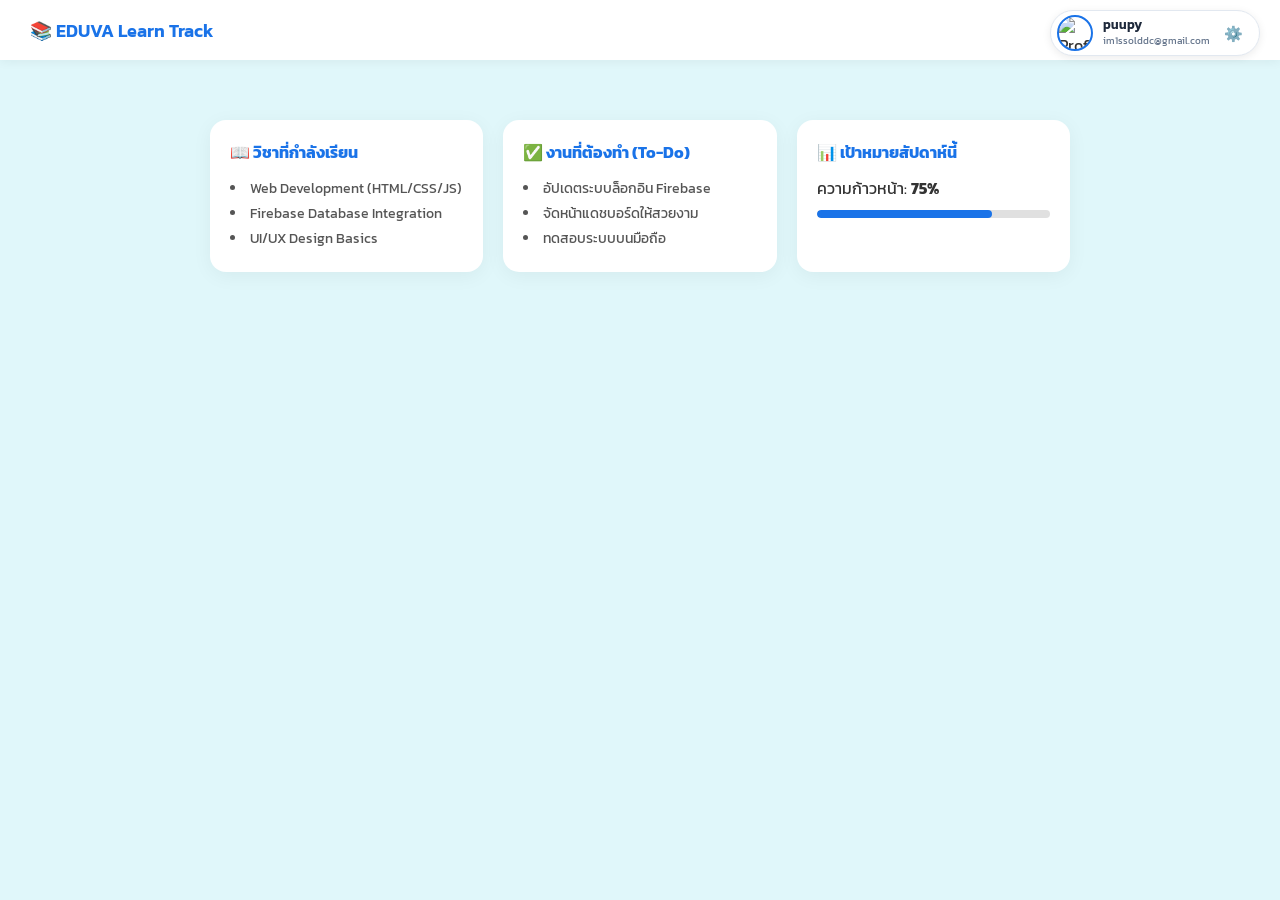
==== index.html @ 309506ca "Update index.html" ====
<!DOCTYPE html>
<html lang="th">
<head>
    <meta charset="UTF-8">
    <meta name="viewport" content="width=device-width, initial-scale=1.0">
    <title>EDUVA Learn Track</title>
    <link href="https://fonts.googleapis.com/css2?family=Kanit:wght@300;400;600&display=swap" rel="stylesheet">
    <link rel="stylesheet" href="style.css?v=9999">
</head>
<body>

    <!-- แถบด้านบน Navbar -->
    <header class="navbar">
        <div class="logo">📚 EDUVA Learn Track</div>

        <!-- โปรไฟล์และปุ่มตั้งค่าขวาบนสุด -->
        <div class="user-profile-wrapper">
            <div class="profile-card-top">
                <img id="profile-img" src="https://cdn-icons-png.flaticon.com/512/3135/3135715.png" alt="Profile" class="user-avatar">
                <div class="user-info">
                    <h2 id="username-text" class="username">puupy</h2>
                    <p class="email">im1ssolddc@gmail.com</p>
                </div>
                <button id="settings-btn" class="settings-btn" title="ตั้งค่าโปรไฟล์">⚙️</button>
            </div>

            <!-- เมนูป๊อปอัพตั้งค่า -->
            <div id="settings-menu" class="settings-dropdown hidden">
                <div class="input-group">
                    <label>✏️ เปลี่ยนชื่อโปรไฟล์</label>
                    <div class="input-inline">
                        <input type="text" id="name-input" placeholder="กรอกชื่อใหม่">
                        <button id="save-name-btn">บันทึก</button>
                    </div>
                </div>
                <div class="input-group">
                    <label>🖼️ อัปโหลดรูปโปรไฟล์</label>
                    <input type="file" id="image-input" accept="image/*">
                </div>
            </div>
        </div>
    </header>

    <!-- คอนเทนเนอร์เนื้อหาหลักตรงกลาง -->
    <main class="dashboard-container">
        <section class="grid-cards">
            <div class="card">
                <h3>📖 วิชาที่กำลังเรียน</h3>
                <ul>
                    <li>Web Development (HTML/CSS/JS)</li>
                    <li>Firebase Database Integration</li>
                    <li>UI/UX Design Basics</li>
                </ul>
            </div>

            <div class="card">
                <h3>✅ งานที่ต้องทำ (To-Do)</h3>
                <ul>
                    <li>อัปเดตระบบล็อกอิน Firebase</li>
                    <li>จัดหน้าแดชบอร์ดให้สวยงาม</li>
                    <li>ทดสอบระบบบนมือถือ</li>
                </ul>
            </div>

            <div class="card">
                <h3>📊 เป้าหมายสัปดาห์นี้</h3>
                <p>ความก้าวหน้า: <strong>75%</strong></p>
                <div class="progress-bar">
                    <div class="progress-fill" style="width: 75%;"></div>
                </div>
            </div>
        </section>
    </main>

    <script type="module" src="app.js?v=9999"></script>
</body>
</html>
---- style.css ----
* {
    margin: 0;
    padding: 0;
    box-sizing: border-box;
    font-family: 'Kanit', sans-serif;
}

body {
    min-height: 100vh;
    background-color: #e0f7fa;
    color: #333;
    position: relative;
}

/* แถบ Navbar ด้านบน */
.navbar {
    width: 100%;
    height: 60px;
    padding: 0 30px;
    background: #ffffff;
    box-shadow: 0 2px 10px rgba(0, 0, 0, 0.05);
    display: flex;
    align-items: center;
}

.logo {
    font-weight: 600;
    font-size: 18px;
    color: #1a73e8;
}

/* ล็อกตำแหน่งโปรไฟล์ไว้มุมขวาบนสุดแบบเด็ดขาด */
.user-profile-wrapper {
    position: fixed !important;
    top: 10px !important;
    right: 20px !important;
    z-index: 9999 !important;
}

.profile-card-top {
    display: flex;
    align-items: center;
    gap: 10px;
    background: #ffffff;
    padding: 4px 12px 4px 6px;
    border-radius: 30px;
    border: 1px solid #e2e8f0;
    box-shadow: 0 2px 8px rgba(0, 0, 0, 0.08);
}

.user-avatar {
    width: 36px !important;
    height: 36px !important;
    border-radius: 50%;
    object-fit: cover;
    border: 2px solid #1a73e8;
}

.user-info {
    display: flex;
    flex-direction: column;
    text-align: left;
}

.username {
    font-size: 13px;
    font-weight: 600;
    line-height: 1.1;
    color: #1e293b;
}

.email {
    font-size: 10px;
    color: #64748b;
}

.settings-btn {
    background: none;
    border: none;
    font-size: 15px;
    cursor: pointer;
    padding: 2px 4px;
    border-radius: 50%;
    transition: transform 0.2s ease;
}

.settings-btn:hover {
    transform: rotate(45deg);
}

/* เมนูป๊อปอัพตั้งค่า */
.settings-dropdown {
    position: absolute;
    top: 48px;
    right: 0;
    width: 250px;
    background: #ffffff;
    padding: 14px;
    border-radius: 12px;
    box-shadow: 0 8px 24px rgba(0, 0, 0, 0.15);
    border: 1px solid #e2e8f0;
    display: flex;
    flex-direction: column;
    gap: 10px;
}

.hidden {
    display: none !important;
}

.input-group {
    display: flex;
    flex-direction: column;
    gap: 4px;
    font-size: 12px;
    color: #475569;
}

.input-inline {
    display: flex;
    gap: 6px;
}

.input-inline input {
    flex: 1;
    padding: 5px 8px;
    border: 1px solid #cbd5e1;
    border-radius: 6px;
    font-size: 12px;
    outline: none;
}

.input-inline button {
    padding: 5px 10px;
    background: #1a73e8;
    color: white;
    border: none;
    border-radius: 6px;
    cursor: pointer;
    font-size: 12px;
}

.input-group input[type="file"] {
    font-size: 11px;
}

/* คอนเทนเนอร์เนื้อหาหลัก */
.dashboard-container {
    max-width: 900px;
    margin: 60px auto 40px auto;
    padding: 0 20px;
}

.grid-cards {
    display: grid;
    grid-template-columns: repeat(auto-fit, minmax(260px, 1fr));
    gap: 20px;
}

.card {
    background: #ffffff;
    padding: 20px;
    border-radius: 16px;
    box-shadow: 0 4px 20px rgba(0, 0, 0, 0.05);
}

.card h3 {
    font-size: 16px;
    margin-bottom: 12px;
    color: #1a73e8;
}

.card ul {
    list-style-position: inside;
    font-size: 14px;
    color: #555;
    line-height: 1.8;
}

.progress-bar {
    width: 100%;
    height: 8px;
    background: #e0e0e0;
    border-radius: 10px;
    margin-top: 10px;
    overflow: hidden;
}

.progress-fill {
    height: 100%;
    background: #1a73e8;
    border-radius: 10px;
}
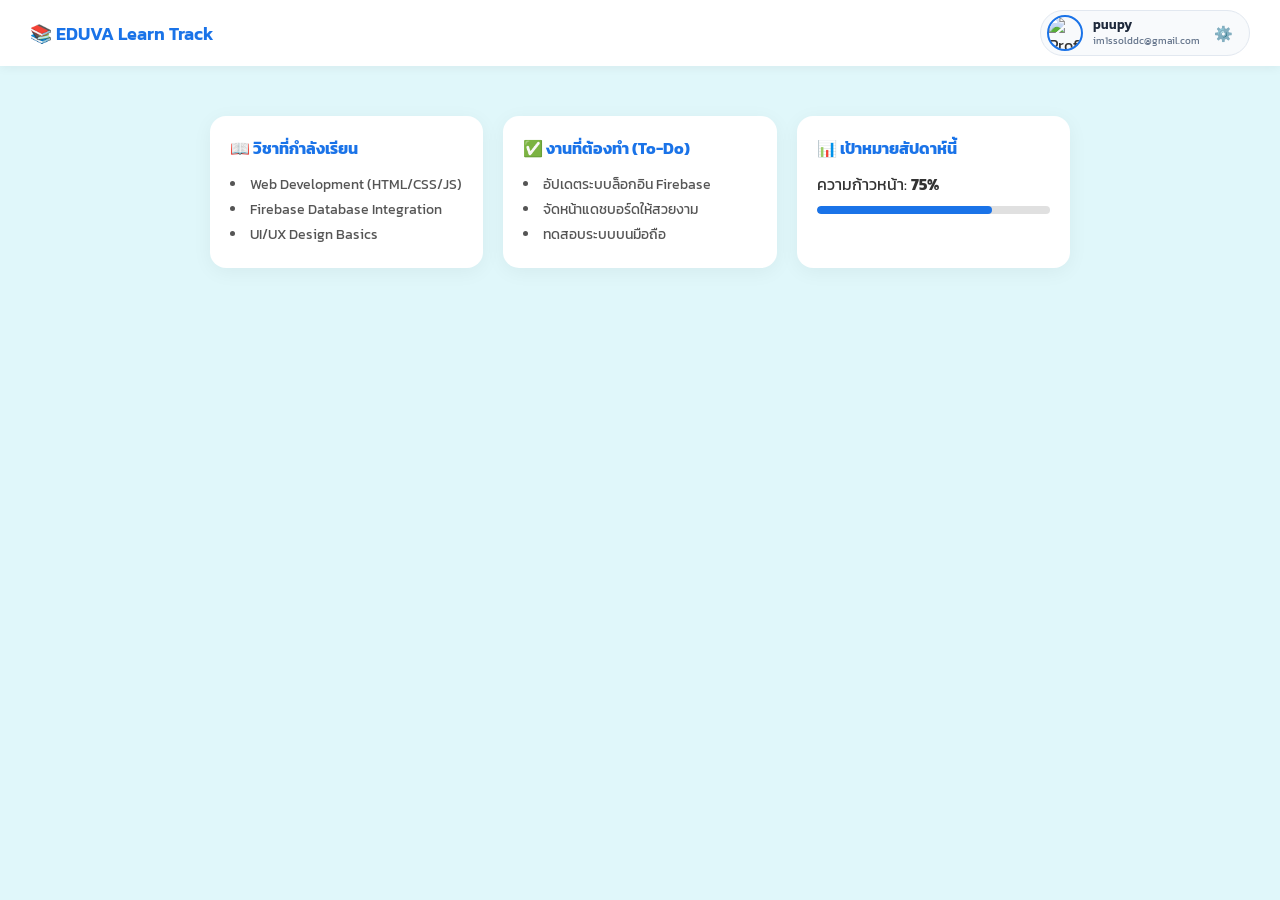
==== commit 01a0ea1d: "Update index.html" ====
--- a/index.html
+++ b/index.html
@@ -5,7 +5,7 @@
     <meta name="viewport" content="width=device-width, initial-scale=1.0">
     <title>EDUVA Learn Track</title>
     <link href="https://fonts.googleapis.com/css2?family=Kanit:wght@300;400;600&display=swap" rel="stylesheet">
-    <link rel="stylesheet" href="style.css?v=9999">
+    <link rel="stylesheet" href="style.css?v=2000">
 </head>
 <body>
 
@@ -13,7 +13,7 @@
     <header class="navbar">
         <div class="logo">📚 EDUVA Learn Track</div>
 
-        <!-- โปรไฟล์และปุ่มตั้งค่าขวาบนสุด -->
+        <!-- ส่วนโปรไฟล์มุมขวาบน -->
         <div class="user-profile-wrapper">
             <div class="profile-card-top">
                 <img id="profile-img" src="https://cdn-icons-png.flaticon.com/512/3135/3135715.png" alt="Profile" class="user-avatar">
@@ -72,6 +72,6 @@
         </section>
     </main>
 
-    <script type="module" src="app.js?v=9999"></script>
+    <script type="module" src="app.js?v=2000"></script>
 </body>
 </html>
--- a/style.css
+++ b/style.css
@@ -9,17 +9,16 @@
     min-height: 100vh;
     background-color: #e0f7fa;
     color: #333;
-    position: relative;
 }
 
-/* แถบ Navbar ด้านบน */
+/* Navbar Flexbox ให้โลโก้อยู่ซ้าย โปรไฟล์อยู่ขวา */
 .navbar {
     width: 100%;
-    height: 60px;
-    padding: 0 30px;
+    padding: 10px 30px;
     background: #ffffff;
     box-shadow: 0 2px 10px rgba(0, 0, 0, 0.05);
     display: flex;
+    justify-content: space-between;
     align-items: center;
 }
 
@@ -29,23 +28,19 @@
     color: #1a73e8;
 }
 
-/* ล็อกตำแหน่งโปรไฟล์ไว้มุมขวาบนสุดแบบเด็ดขาด */
+/* โปรไฟล์ใน Navbar */
 .user-profile-wrapper {
-    position: fixed !important;
-    top: 10px !important;
-    right: 20px !important;
-    z-index: 9999 !important;
+    position: relative;
 }
 
 .profile-card-top {
     display: flex;
     align-items: center;
     gap: 10px;
-    background: #ffffff;
+    background: #f8fafc;
     padding: 4px 12px 4px 6px;
     border-radius: 30px;
     border: 1px solid #e2e8f0;
-    box-shadow: 0 2px 8px rgba(0, 0, 0, 0.08);
 }
 
 .user-avatar {
@@ -102,6 +97,7 @@
     display: flex;
     flex-direction: column;
     gap: 10px;
+    z-index: 1000;
 }
 
 .hidden {
@@ -144,10 +140,10 @@
     font-size: 11px;
 }
 
-/* คอนเทนเนอร์เนื้อหาหลัก */
+/* เนื้อหาหลักตรงกลาง */
 .dashboard-container {
     max-width: 900px;
-    margin: 60px auto 40px auto;
+    margin: 50px auto;
     padding: 0 20px;
 }
 
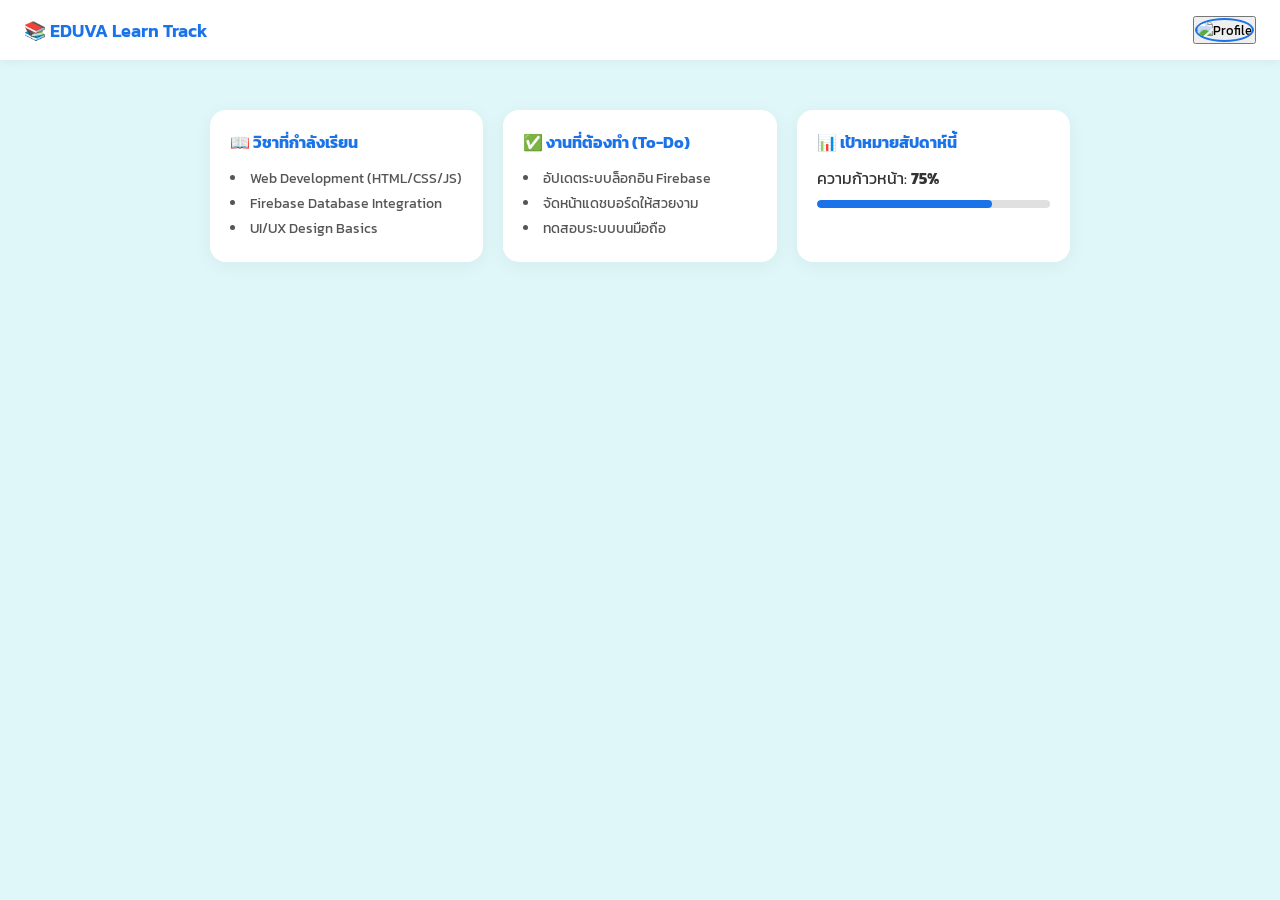
==== commit e2dac5b4: "Update index.html" ====
--- a/index.html
+++ b/index.html
@@ -5,43 +5,49 @@
     <meta name="viewport" content="width=device-width, initial-scale=1.0">
     <title>EDUVA Learn Track</title>
     <link href="https://fonts.googleapis.com/css2?family=Kanit:wght@300;400;600&display=swap" rel="stylesheet">
-    <link rel="stylesheet" href="style.css?v=2000">
+    <link rel="stylesheet" href="style.css?v=4000">
 </head>
 <body>
 
-    <!-- แถบด้านบน Navbar -->
     <header class="navbar">
         <div class="logo">📚 EDUVA Learn Track</div>
 
-        <!-- ส่วนโปรไฟล์มุมขวาบน -->
+        <!-- ปุ่มโปรไฟล์รูปกลมๆ ขวาบน -->
         <div class="user-profile-wrapper">
-            <div class="profile-card-top">
+            <button id="profile-btn" class="profile-btn" title="เมนูโปรไฟล์">
                 <img id="profile-img" src="https://cdn-icons-png.flaticon.com/512/3135/3135715.png" alt="Profile" class="user-avatar">
-                <div class="user-info">
-                    <h2 id="username-text" class="username">puupy</h2>
-                    <p class="email">im1ssolddc@gmail.com</p>
-                </div>
-                <button id="settings-btn" class="settings-btn" title="ตั้งค่าโปรไฟล์">⚙️</button>
-            </div>
+            </button>
 
-            <!-- เมนูป๊อปอัพตั้งค่า -->
-            <div id="settings-menu" class="settings-dropdown hidden">
-                <div class="input-group">
-                    <label>✏️ เปลี่ยนชื่อโปรไฟล์</label>
-                    <div class="input-inline">
-                        <input type="text" id="name-input" placeholder="กรอกชื่อใหม่">
-                        <button id="save-name-btn">บันทึก</button>
+            <!-- Popover UI ที่จะโชว์เมื่อกดรูป -->
+            <div id="profile-dropdown" class="profile-dropdown hidden">
+                <div class="dropdown-header">
+                    <img id="dropdown-img" src="https://cdn-icons-png.flaticon.com/512/3135/3135715.png" alt="Profile" class="dropdown-avatar">
+                    <div class="user-info">
+                        <h4 id="username-text">puupy</h4>
+                        <p id="email-text">im1ssolddc@gmail.com</p>
                     </div>
                 </div>
-                <div class="input-group">
-                    <label>🖼️ อัปโหลดรูปโปรไฟล์</label>
-                    <input type="file" id="image-input" accept="image/*">
+                
+                <hr class="divider">
+
+                <!-- ส่วนแก้ไขข้อมูล -->
+                <div class="dropdown-body">
+                    <div class="input-group">
+                        <label>✏️ เปลี่ยนชื่อโปรไฟล์</label>
+                        <div class="input-inline">
+                            <input type="text" id="name-input" placeholder="กรอกชื่อใหม่">
+                            <button id="save-name-btn">บันทึก</button>
+                        </div>
+                    </div>
+                    <div class="input-group">
+                        <label>🖼️ อัปโหลดรูปใหม่</label>
+                        <input type="file" id="image-input" accept="image/*">
+                    </div>
                 </div>
             </div>
         </div>
     </header>
 
-    <!-- คอนเทนเนอร์เนื้อหาหลักตรงกลาง -->
     <main class="dashboard-container">
         <section class="grid-cards">
             <div class="card">
@@ -72,6 +78,6 @@
         </section>
     </main>
 
-    <script type="module" src="app.js?v=2000"></script>
+    <script type="module" src="app.js?v=4000"></script>
 </body>
 </html>
--- a/style.css
+++ b/style.css
@@ -11,15 +11,18 @@
     color: #333;
 }
 
-/* Navbar Flexbox ให้โลโก้อยู่ซ้าย โปรไฟล์อยู่ขวา */
+/* Navbar แบบจัดชิดซ้าย-ขวา */
 .navbar {
     width: 100%;
-    padding: 10px 30px;
+    height: 60px;
+    padding: 0 24px;
     background: #ffffff;
     box-shadow: 0 2px 10px rgba(0, 0, 0, 0.05);
-    display: flex;
-    justify-content: space-between;
-    align-items: center;
+    display: flex !important;
+    justify-content: space-between !important;
+    align-items: center !important;
+    position: relative;
+    z-index: 100;
 }
 
 .logo {
@@ -28,7 +31,7 @@
     color: #1a73e8;
 }
 
-/* โปรไฟล์ใน Navbar */
+/* ส่วนจัดวางโปรไฟล์ขวาบนสุด */
 .user-profile-wrapper {
     position: relative;
 }
@@ -140,11 +143,18 @@
     font-size: 11px;
 }
 
-/* เนื้อหาหลักตรงกลาง */
+/* คอนเทนเนอร์เนื้อหาหลักตรงกลาง */
 .dashboard-container {
     max-width: 900px;
     margin: 50px auto;
     padding: 0 20px;
+}
+
+/* ป้องกันไม่ให้ Profile เดิมที่เรนเดอร์ผ่าน JS ค้างตรงกลาง */
+.dashboard-container > .user-card,
+.dashboard-container > .profile-card,
+.dashboard-container > div:first-child:not(.grid-cards) {
+    display: none !important;
 }
 
 .grid-cards {
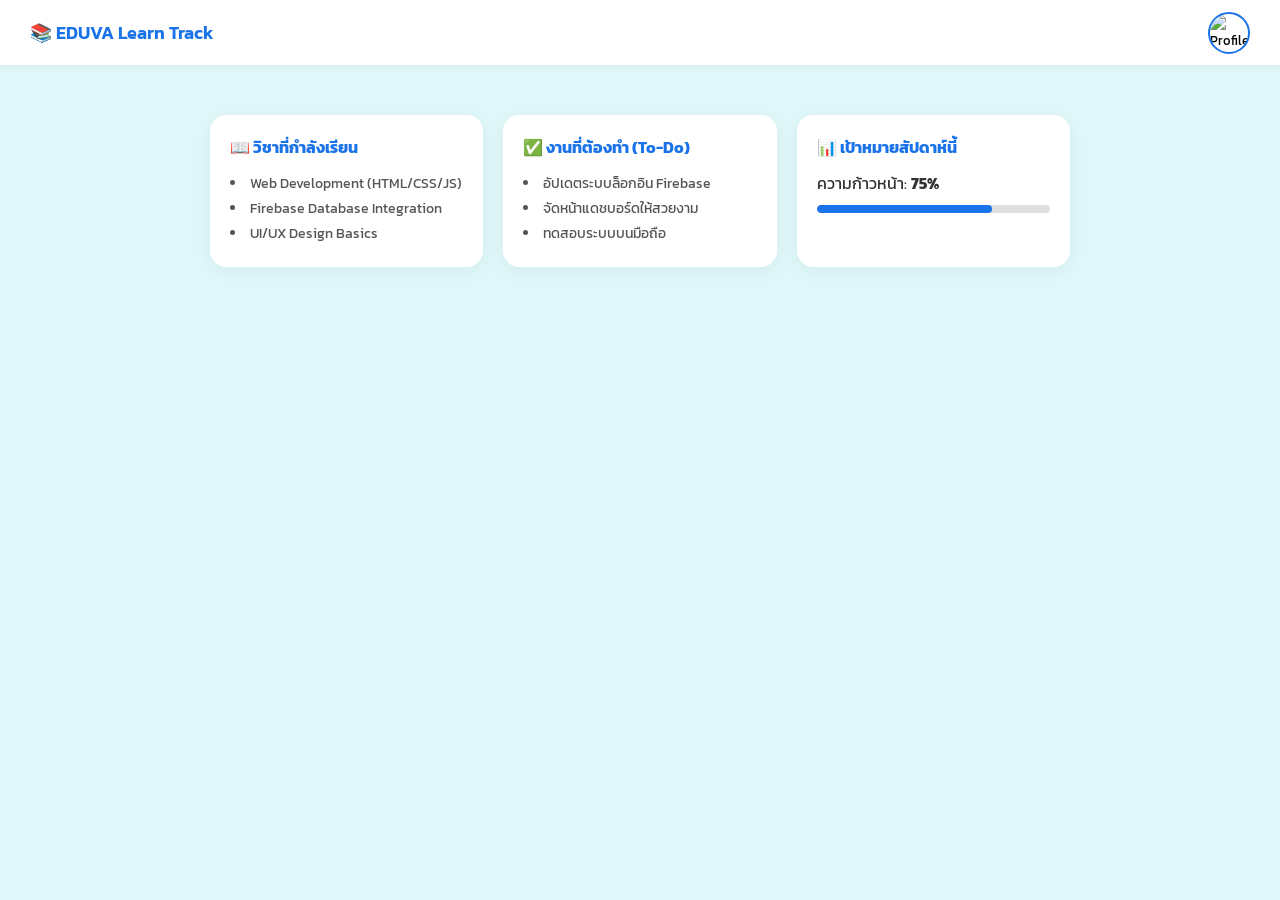
==== commit 35220d6a: "Update index.html" ====
--- a/index.html
+++ b/index.html
@@ -5,49 +5,50 @@
     <meta name="viewport" content="width=device-width, initial-scale=1.0">
     <title>EDUVA Learn Track</title>
     <link href="https://fonts.googleapis.com/css2?family=Kanit:wght@300;400;600&display=swap" rel="stylesheet">
-    <link rel="stylesheet" href="style.css?v=4000">
+    <link rel="stylesheet" href="style.css?v=999999">
 </head>
 <body>
 
-    <header class="navbar">
-        <div class="logo">📚 EDUVA Learn Track</div>
+    <!-- แถบ Navbar ด้านบนสุด -->
+    <header class="navbar" style="width: 100%; height: 65px; padding: 0 30px; background: #ffffff; box-shadow: 0 2px 10px rgba(0,0,0,0.05); display: flex; justify-content: space-between; align-items: center; position: relative; z-index: 999;">
+        <div class="logo" style="font-weight: 600; font-size: 18px; color: #1a73e8;">📚 EDUVA Learn Track</div>
 
-        <!-- ปุ่มโปรไฟล์รูปกลมๆ ขวาบน -->
-        <div class="user-profile-wrapper">
-            <button id="profile-btn" class="profile-btn" title="เมนูโปรไฟล์">
-                <img id="profile-img" src="https://cdn-icons-png.flaticon.com/512/3135/3135715.png" alt="Profile" class="user-avatar">
+        <!-- ปุ่มโปรไฟล์ขวาบนสุด -->
+        <div class="user-profile-wrapper" style="position: relative;">
+            <button id="profile-btn" class="profile-btn" style="background: none; border: none; cursor: pointer; padding: 0; display: flex; align-items: center;">
+                <img id="profile-img" src="https://cdn-icons-png.flaticon.com/512/3135/3135715.png" alt="Profile" style="width: 42px; height: 42px; border-radius: 50%; object-fit: cover; border: 2px solid #1a73e8;">
             </button>
 
-            <!-- Popover UI ที่จะโชว์เมื่อกดรูป -->
-            <div id="profile-dropdown" class="profile-dropdown hidden">
-                <div class="dropdown-header">
-                    <img id="dropdown-img" src="https://cdn-icons-png.flaticon.com/512/3135/3135715.png" alt="Profile" class="dropdown-avatar">
-                    <div class="user-info">
-                        <h4 id="username-text">puupy</h4>
-                        <p id="email-text">im1ssolddc@gmail.com</p>
+            <!-- Dropdown UI ที่จะแสดงเมื่อกดรูปโปรไฟล์ -->
+            <div id="profile-dropdown" class="profile-dropdown hidden" style="position: absolute; top: 55px; right: 0; width: 260px; background: #ffffff; border-radius: 16px; box-shadow: 0 10px 25px rgba(0,0,0,0.15); border: 1px solid #e2e8f0; padding: 16px; z-index: 10000;">
+                <div style="display: flex; align-items: center; gap: 12px; margin-bottom: 12px;">
+                    <img id="dropdown-img" src="https://cdn-icons-png.flaticon.com/512/3135/3135715.png" alt="Profile" style="width: 44px; height: 44px; border-radius: 50%; object-fit: cover;">
+                    <div>
+                        <h4 id="username-text" style="font-size: 14px; font-weight: 600; color: #1e293b; margin: 0;">puupy</h4>
+                        <p id="email-text" style="font-size: 11px; color: #64748b; margin: 0; word-break: break-all;">im1ssolddc@gmail.com</p>
                     </div>
                 </div>
                 
-                <hr class="divider">
+                <hr style="border: none; border-top: 1px solid #f1f5f9; margin-bottom: 12px;">
 
-                <!-- ส่วนแก้ไขข้อมูล -->
-                <div class="dropdown-body">
+                <div style="display: flex; flex-direction: column; gap: 10px;">
                     <div class="input-group">
-                        <label>✏️ เปลี่ยนชื่อโปรไฟล์</label>
-                        <div class="input-inline">
-                            <input type="text" id="name-input" placeholder="กรอกชื่อใหม่">
-                            <button id="save-name-btn">บันทึก</button>
+                        <label style="font-size: 11px; color: #475569; display: block; margin-bottom: 4px;">✏️ เปลี่ยนชื่อโปรไฟล์</label>
+                        <div style="display: flex; gap: 6px;">
+                            <input type="text" id="name-input" placeholder="กรอกชื่อใหม่" style="flex: 1; padding: 5px 8px; border: 1px solid #cbd5e1; border-radius: 6px; font-size: 12px; outline: none;">
+                            <button id="save-name-btn" style="padding: 5px 10px; background: #1a73e8; color: white; border: none; border-radius: 6px; cursor: pointer; font-size: 12px;">บันทึก</button>
                         </div>
                     </div>
                     <div class="input-group">
-                        <label>🖼️ อัปโหลดรูปใหม่</label>
-                        <input type="file" id="image-input" accept="image/*">
+                        <label style="font-size: 11px; color: #475569; display: block; margin-bottom: 4px;">🖼️ เปลี่ยนรูปโปรไฟล์</label>
+                        <input type="file" id="image-input" accept="image/*" style="font-size: 11px;">
                     </div>
                 </div>
             </div>
         </div>
     </header>
 
+    <!-- คอนเทนเนอร์เนื้อหาหลัก (ตัดส่วนโปรไฟล์เดิมออกแล้ว) -->
     <main class="dashboard-container">
         <section class="grid-cards">
             <div class="card">
@@ -78,6 +79,6 @@
         </section>
     </main>
 
-    <script type="module" src="app.js?v=4000"></script>
+    <script type="module" src="app.js?v=999999"></script>
 </body>
 </html>
--- a/style.css
+++ b/style.css
@@ -11,16 +11,15 @@
     color: #333;
 }
 
-/* Navbar แบบจัดชิดซ้าย-ขวา */
 .navbar {
     width: 100%;
-    height: 60px;
-    padding: 0 24px;
+    height: 65px;
+    padding: 0 30px;
     background: #ffffff;
     box-shadow: 0 2px 10px rgba(0, 0, 0, 0.05);
-    display: flex !important;
-    justify-content: space-between !important;
-    align-items: center !important;
+    display: flex;
+    justify-content: space-between;
+    align-items: center;
     position: relative;
     z-index: 100;
 }
@@ -31,80 +30,90 @@
     color: #1a73e8;
 }
 
-/* ส่วนจัดวางโปรไฟล์ขวาบนสุด */
+/* ปุ่มโปรไฟล์กลมๆ */
 .user-profile-wrapper {
     position: relative;
 }
 
-.profile-card-top {
+.profile-btn {
+    background: none;
+    border: none;
+    cursor: pointer;
+    padding: 0;
     display: flex;
     align-items: center;
-    gap: 10px;
-    background: #f8fafc;
-    padding: 4px 12px 4px 6px;
-    border-radius: 30px;
-    border: 1px solid #e2e8f0;
+    border-radius: 50%;
+    transition: transform 0.2s ease;
+}
+
+.profile-btn:hover {
+    transform: scale(1.08);
 }
 
 .user-avatar {
-    width: 36px !important;
-    height: 36px !important;
+    width: 42px;
+    height: 42px;
     border-radius: 50%;
     object-fit: cover;
     border: 2px solid #1a73e8;
 }
 
-.user-info {
+/* UI ป๊อปอัพเมนูที่เด้งลงมา */
+.profile-dropdown {
+    position: absolute;
+    top: 55px;
+    right: 0;
+    width: 270px;
+    background: #ffffff;
+    border-radius: 16px;
+    box-shadow: 0 10px 25px rgba(0, 0, 0, 0.12);
+    border: 1px solid #e2e8f0;
+    padding: 16px;
     display: flex;
     flex-direction: column;
-    text-align: left;
-}
-
-.username {
-    font-size: 13px;
+    gap: 12px;
+    z-index: 1000;
+}
+
+.hidden {
+    display: none !important;
+}
+
+.dropdown-header {
+    display: flex;
+    align-items: center;
+    gap: 12px;
+}
+
+.dropdown-avatar {
+    width: 46px;
+    height: 46px;
+    border-radius: 50%;
+    object-fit: cover;
+}
+
+.user-info h4 {
+    font-size: 15px;
     font-weight: 600;
-    line-height: 1.1;
     color: #1e293b;
-}
-
-.email {
-    font-size: 10px;
+    line-height: 1.2;
+}
+
+.user-info p {
+    font-size: 11px;
     color: #64748b;
-}
-
-.settings-btn {
-    background: none;
+    word-break: break-all;
+}
+
+.divider {
     border: none;
-    font-size: 15px;
-    cursor: pointer;
-    padding: 2px 4px;
-    border-radius: 50%;
-    transition: transform 0.2s ease;
-}
-
-.settings-btn:hover {
-    transform: rotate(45deg);
-}
-
-/* เมนูป๊อปอัพตั้งค่า */
-.settings-dropdown {
-    position: absolute;
-    top: 48px;
-    right: 0;
-    width: 250px;
-    background: #ffffff;
-    padding: 14px;
-    border-radius: 12px;
-    box-shadow: 0 8px 24px rgba(0, 0, 0, 0.15);
-    border: 1px solid #e2e8f0;
+    border-top: 1px solid #f1f5f9;
+}
+
+.dropdown-body {
     display: flex;
     flex-direction: column;
     gap: 10px;
-    z-index: 1000;
-}
-
-.hidden {
-    display: none !important;
 }
 
 .input-group {
@@ -122,7 +131,7 @@
 
 .input-inline input {
     flex: 1;
-    padding: 5px 8px;
+    padding: 6px 10px;
     border: 1px solid #cbd5e1;
     border-radius: 6px;
     font-size: 12px;
@@ -130,7 +139,7 @@
 }
 
 .input-inline button {
-    padding: 5px 10px;
+    padding: 6px 12px;
     background: #1a73e8;
     color: white;
     border: none;
@@ -143,18 +152,11 @@
     font-size: 11px;
 }
 
-/* คอนเทนเนอร์เนื้อหาหลักตรงกลาง */
+/* เนื้อหาหลัก */
 .dashboard-container {
     max-width: 900px;
     margin: 50px auto;
     padding: 0 20px;
-}
-
-/* ป้องกันไม่ให้ Profile เดิมที่เรนเดอร์ผ่าน JS ค้างตรงกลาง */
-.dashboard-container > .user-card,
-.dashboard-container > .profile-card,
-.dashboard-container > div:first-child:not(.grid-cards) {
-    display: none !important;
 }
 
 .grid-cards {
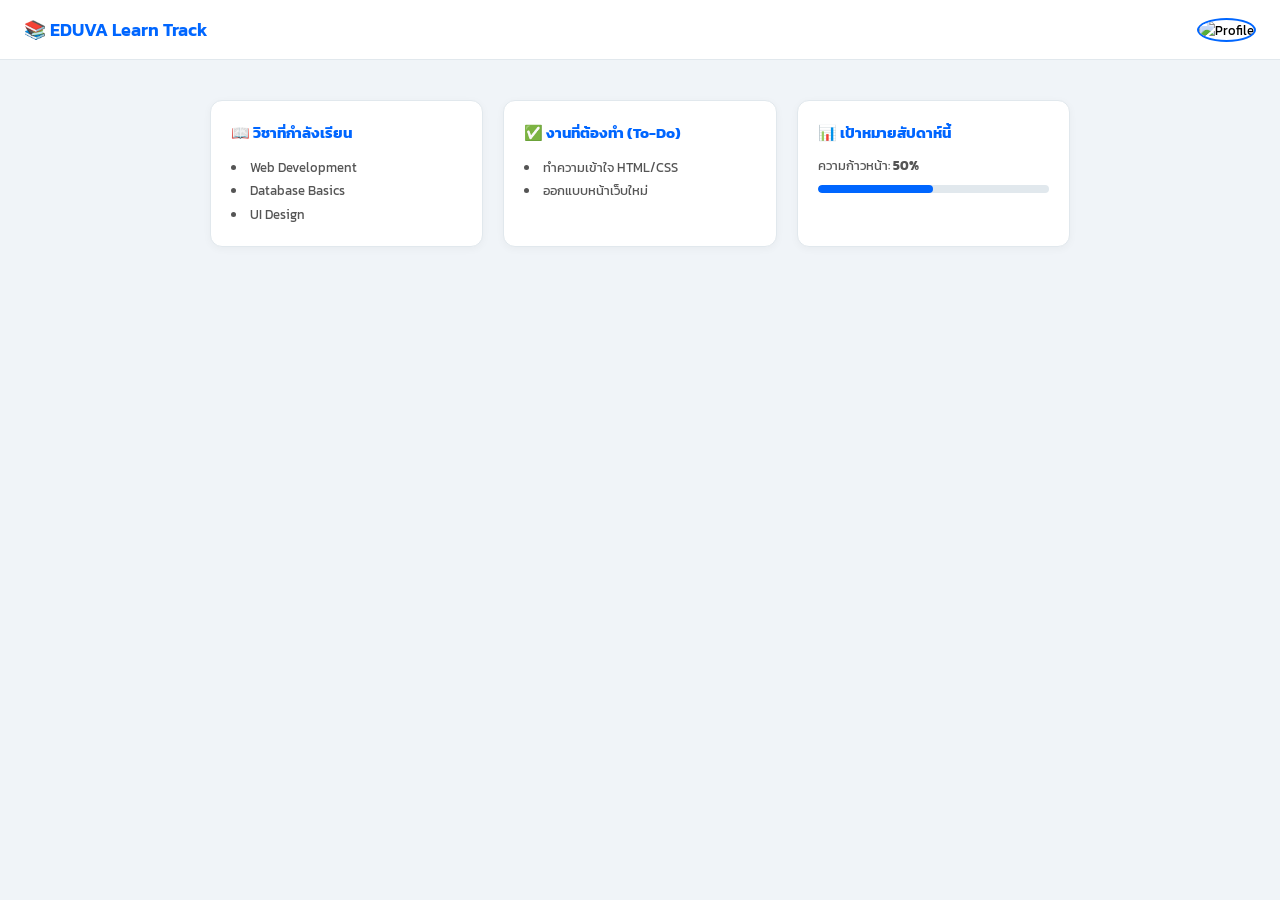
==== commit 1b0d0747: "Rename main.html to index.html" ====
--- a/index.html
+++ b/index.html
@@ -4,81 +4,249 @@
     <meta charset="UTF-8">
     <meta name="viewport" content="width=device-width, initial-scale=1.0">
     <title>EDUVA Learn Track</title>
-    <link href="https://fonts.googleapis.com/css2?family=Kanit:wght@300;400;600&display=swap" rel="stylesheet">
-    <link rel="stylesheet" href="style.css?v=999999">
+    <link href="https://fonts.googleapis.com/css2?family=Kanit:wght@300;400;500;600&display=swap" rel="stylesheet">
+    <style>
+        * {
+            margin: 0;
+            padding: 0;
+            box-sizing: border-box;
+            font-family: 'Kanit', sans-serif;
+        }
+
+        body {
+            min-height: 100vh;
+            background-color: #f0f4f8;
+            color: #333;
+        }
+
+        /* Navbar แบบเรียบง่าย */
+        .navbar {
+            width: 100%;
+            height: 60px;
+            padding: 0 24px;
+            background: #ffffff;
+            border-bottom: 1px solid #e1e8ed;
+            display: flex;
+            justify-content: space-between;
+            align-items: center;
+        }
+
+        .logo {
+            font-weight: 600;
+            font-size: 18px;
+            color: #0066ff;
+        }
+
+        /* ปุ่มโปรไฟล์ */
+        .profile-wrapper {
+            position: relative;
+        }
+
+        .avatar-btn {
+            background: none;
+            border: none;
+            cursor: pointer;
+            padding: 0;
+        }
+
+        .avatar-btn img {
+            width: 40px;
+            height: 40px;
+            border-radius: 50%;
+            object-fit: cover;
+            border: 2px solid #0066ff;
+        }
+
+        /* Dropdown โปรไฟล์ */
+        .profile-dropdown {
+            position: absolute;
+            top: 50px;
+            right: 0;
+            width: 240px;
+            background: #ffffff;
+            border-radius: 12px;
+            box-shadow: 0 4px 20px rgba(0, 0, 0, 0.1);
+            border: 1px solid #e1e8ed;
+            padding: 16px;
+            display: flex;
+            flex-direction: column;
+            gap: 12px;
+            z-index: 100;
+        }
+
+        .hidden {
+            display: none !important;
+        }
+
+        .dropdown-header {
+            display: flex;
+            align-items: center;
+            gap: 10px;
+        }
+
+        .dropdown-header img {
+            width: 40px;
+            height: 40px;
+            border-radius: 50%;
+            object-fit: cover;
+        }
+
+        .user-info h4 {
+            font-size: 14px;
+            color: #111;
+        }
+
+        .user-info p {
+            font-size: 11px;
+            color: #666;
+        }
+
+        .reset-btn {
+            width: 100%;
+            padding: 8px;
+            background: #ff4d4f;
+            color: white;
+            border: none;
+            border-radius: 6px;
+            cursor: pointer;
+            font-size: 12px;
+            font-weight: 500;
+        }
+
+        .reset-btn:hover {
+            background: #d9363e;
+        }
+
+        /* Layout แดชบอร์ด */
+        .dashboard-container {
+            max-width: 900px;
+            margin: 40px auto;
+            padding: 0 20px;
+        }
+
+        .grid-cards {
+            display: grid;
+            grid-template-columns: repeat(auto-fit, minmax(260px, 1fr));
+            gap: 20px;
+        }
+
+        .card {
+            background: #ffffff;
+            border: 1px solid #e1e8ed;
+            padding: 20px;
+            border-radius: 12px;
+            box-shadow: 0 2px 8px rgba(0, 0, 0, 0.04);
+        }
+
+        .card h3 {
+            font-size: 15px;
+            margin-bottom: 12px;
+            color: #0066ff;
+        }
+
+        .card ul {
+            list-style-position: inside;
+            font-size: 13px;
+            color: #555;
+            line-height: 1.8;
+        }
+
+        .progress-bar {
+            width: 100%;
+            height: 8px;
+            background: #e1e8ed;
+            border-radius: 10px;
+            margin-top: 10px;
+            overflow: hidden;
+        }
+
+        .progress-fill {
+            height: 100%;
+            background: #0066ff;
+            border-radius: 10px;
+        }
+    </style>
 </head>
 <body>
 
-    <!-- แถบ Navbar ด้านบนสุด -->
-    <header class="navbar" style="width: 100%; height: 65px; padding: 0 30px; background: #ffffff; box-shadow: 0 2px 10px rgba(0,0,0,0.05); display: flex; justify-content: space-between; align-items: center; position: relative; z-index: 999;">
-        <div class="logo" style="font-weight: 600; font-size: 18px; color: #1a73e8;">📚 EDUVA Learn Track</div>
-
-        <!-- ปุ่มโปรไฟล์ขวาบนสุด -->
-        <div class="user-profile-wrapper" style="position: relative;">
-            <button id="profile-btn" class="profile-btn" style="background: none; border: none; cursor: pointer; padding: 0; display: flex; align-items: center;">
-                <img id="profile-img" src="https://cdn-icons-png.flaticon.com/512/3135/3135715.png" alt="Profile" style="width: 42px; height: 42px; border-radius: 50%; object-fit: cover; border: 2px solid #1a73e8;">
+    <header class="navbar">
+        <div class="logo">📚 EDUVA Learn Track</div>
+
+        <div class="profile-wrapper">
+            <button id="avatar-btn" class="avatar-btn">
+                <img id="nav-img" src="https://cdn-icons-png.flaticon.com/512/3135/3135715.png" alt="Profile">
             </button>
 
-            <!-- Dropdown UI ที่จะแสดงเมื่อกดรูปโปรไฟล์ -->
-            <div id="profile-dropdown" class="profile-dropdown hidden" style="position: absolute; top: 55px; right: 0; width: 260px; background: #ffffff; border-radius: 16px; box-shadow: 0 10px 25px rgba(0,0,0,0.15); border: 1px solid #e2e8f0; padding: 16px; z-index: 10000;">
-                <div style="display: flex; align-items: center; gap: 12px; margin-bottom: 12px;">
-                    <img id="dropdown-img" src="https://cdn-icons-png.flaticon.com/512/3135/3135715.png" alt="Profile" style="width: 44px; height: 44px; border-radius: 50%; object-fit: cover;">
-                    <div>
-                        <h4 id="username-text" style="font-size: 14px; font-weight: 600; color: #1e293b; margin: 0;">puupy</h4>
-                        <p id="email-text" style="font-size: 11px; color: #64748b; margin: 0; word-break: break-all;">im1ssolddc@gmail.com</p>
+            <div id="profile-dropdown" class="profile-dropdown hidden">
+                <div class="dropdown-header">
+                    <img id="menu-img" src="https://cdn-icons-png.flaticon.com/512/3135/3135715.png" alt="Profile">
+                    <div class="user-info">
+                        <h4 id="user-name">User</h4>
+                        <p id="user-email">user@example.com</p>
                     </div>
                 </div>
-                
-                <hr style="border: none; border-top: 1px solid #f1f5f9; margin-bottom: 12px;">
-
-                <div style="display: flex; flex-direction: column; gap: 10px;">
-                    <div class="input-group">
-                        <label style="font-size: 11px; color: #475569; display: block; margin-bottom: 4px;">✏️ เปลี่ยนชื่อโปรไฟล์</label>
-                        <div style="display: flex; gap: 6px;">
-                            <input type="text" id="name-input" placeholder="กรอกชื่อใหม่" style="flex: 1; padding: 5px 8px; border: 1px solid #cbd5e1; border-radius: 6px; font-size: 12px; outline: none;">
-                            <button id="save-name-btn" style="padding: 5px 10px; background: #1a73e8; color: white; border: none; border-radius: 6px; cursor: pointer; font-size: 12px;">บันทึก</button>
-                        </div>
-                    </div>
-                    <div class="input-group">
-                        <label style="font-size: 11px; color: #475569; display: block; margin-bottom: 4px;">🖼️ เปลี่ยนรูปโปรไฟล์</label>
-                        <input type="file" id="image-input" accept="image/*" style="font-size: 11px;">
-                    </div>
-                </div>
+
+                <hr style="border: none; border-top: 1px solid #eee;">
+
+                <button id="reset-system-btn" class="reset-btn">🔄 รีเซ็ตระบบทั้งหมด</button>
             </div>
         </div>
     </header>
 
-    <!-- คอนเทนเนอร์เนื้อหาหลัก (ตัดส่วนโปรไฟล์เดิมออกแล้ว) -->
     <main class="dashboard-container">
         <section class="grid-cards">
             <div class="card">
                 <h3>📖 วิชาที่กำลังเรียน</h3>
                 <ul>
-                    <li>Web Development (HTML/CSS/JS)</li>
-                    <li>Firebase Database Integration</li>
-                    <li>UI/UX Design Basics</li>
+                    <li>Web Development</li>
+                    <li>Database Basics</li>
+                    <li>UI Design</li>
                 </ul>
             </div>
 
             <div class="card">
                 <h3>✅ งานที่ต้องทำ (To-Do)</h3>
                 <ul>
-                    <li>อัปเดตระบบล็อกอิน Firebase</li>
-                    <li>จัดหน้าแดชบอร์ดให้สวยงาม</li>
-                    <li>ทดสอบระบบบนมือถือ</li>
+                    <li>ทำความเข้าใจ HTML/CSS</li>
+                    <li>ออกแบบหน้าเว็บใหม่</li>
                 </ul>
             </div>
 
             <div class="card">
                 <h3>📊 เป้าหมายสัปดาห์นี้</h3>
-                <p>ความก้าวหน้า: <strong>75%</strong></p>
+                <p style="font-size: 13px; color: #555;">ความก้าวหน้า: <strong>50%</strong></p>
                 <div class="progress-bar">
-                    <div class="progress-fill" style="width: 75%;"></div>
+                    <div class="progress-fill" style="width: 50%;"></div>
                 </div>
             </div>
         </section>
     </main>
 
-    <script type="module" src="app.js?v=999999"></script>
+    <script>
+        // ปุ่มและเมนู
+        const avatarBtn = document.getElementById('avatar-btn');
+        const dropdown = document.getElementById('profile-dropdown');
+        const resetBtn = document.getElementById('reset-system-btn');
+
+        // เปิด/ปิด Dropdown
+        avatarBtn.addEventListener('click', (e) => {
+            e.stopPropagation();
+            dropdown.classList.toggle('hidden');
+        });
+
+        document.addEventListener('click', (e) => {
+            if (!dropdown.contains(e.target) && !avatarBtn.contains(e.target)) {
+                dropdown.classList.add('hidden');
+            }
+        });
+
+        // ปุ่มล้างค่าในระบบทั้งหมด (Clear localStorage)
+        resetBtn.addEventListener('click', () => {
+            if (confirm('คุณต้องการรีเซ็ตตั้งค่ารูปภาพและชื่อทั้งหมดกลับเป็นค่าเริ่มต้นใช่หรือไม่?')) {
+                localStorage.clear();
+                window.location.reload();
+            }
+        });
+    </script>
 </body>
 </html>
